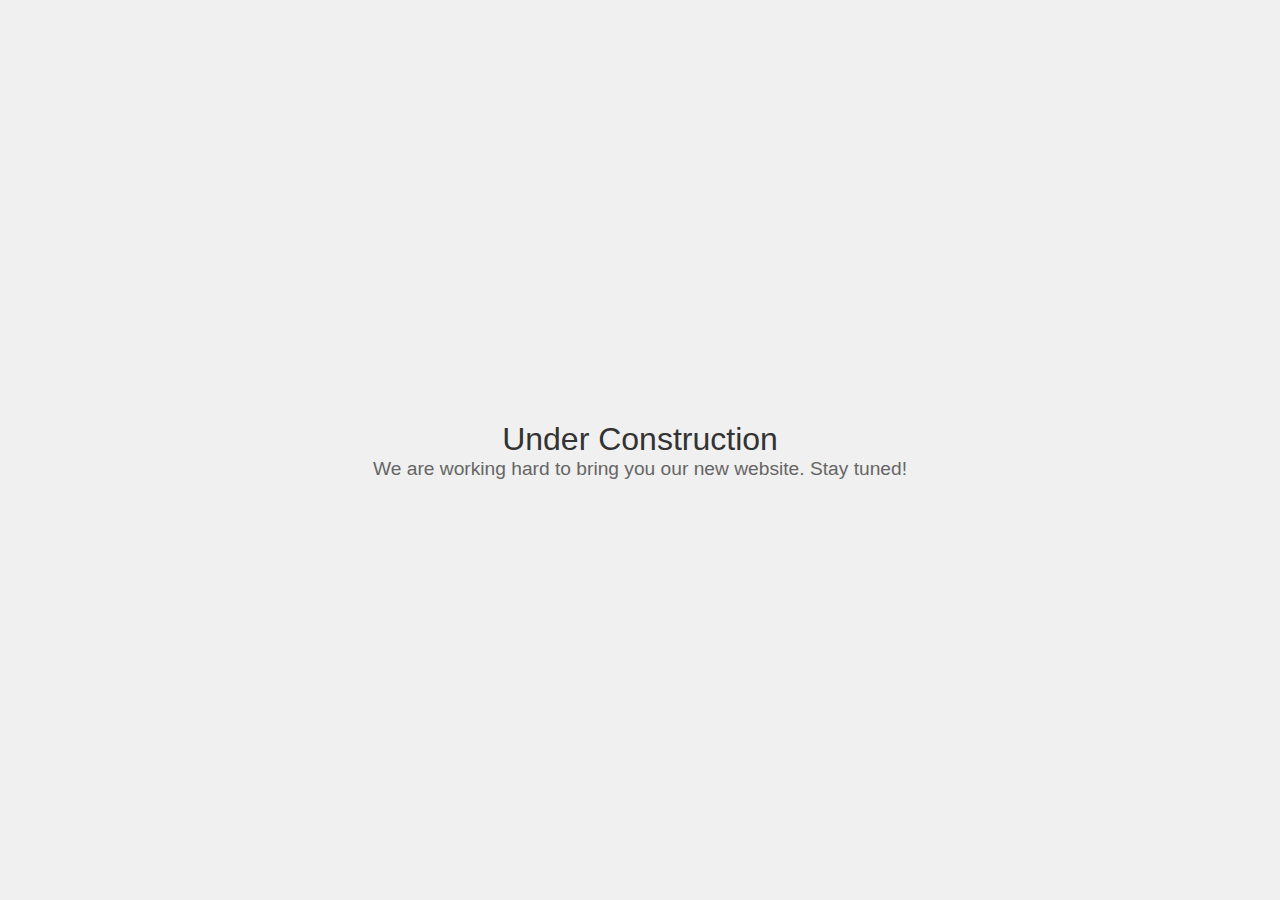
==== index.html @ eb25c492 "added construction page" ====
<!DOCTYPE html>
<html lang="en">
<head>
    <meta charset="UTF-8">
    <meta name="viewport" content="width=device-width, initial-scale=1.0">
    <title>Under Construction</title>
    <style>
        body {
            display: flex;
            justify-content: center;
            align-items: center;
            height: 100vh;
            margin: 0;
            font-family: Arial, sans-serif;
            background-color: #f0f0f0;
        }
        .container {
            text-align: center;
        }
        .title {
            font-size: 2em;
            color: #333;
        }
        .subtitle {
            font-size: 1.2em;
            color: #666;
        }
    </style>
</head>
<body>
    <div class="container">
        <div class="title">Under Construction</div>
        <div class="subtitle">We are working hard to bring you our new website. Stay tuned!</div>
    </div>
</body>
</html>
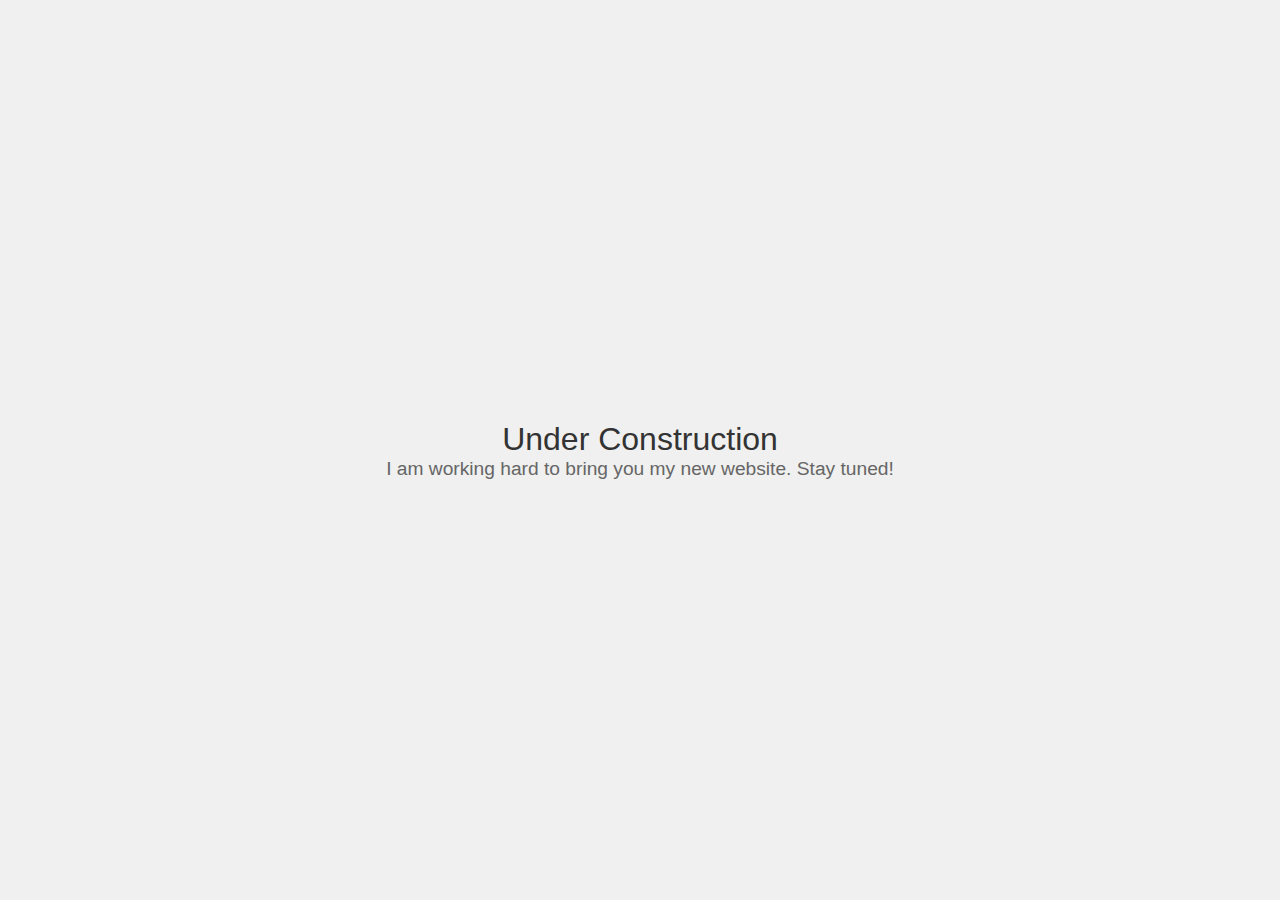
==== commit 0a4beccd: "updated message" ====
--- a/index.html
+++ b/index.html
@@ -30,7 +30,7 @@
 <body>
     <div class="container">
         <div class="title">Under Construction</div>
-        <div class="subtitle">We are working hard to bring you our new website. Stay tuned!</div>
+        <div class="subtitle">I am working hard to bring you my new website. Stay tuned!</div>
     </div>
 </body>
 </html>
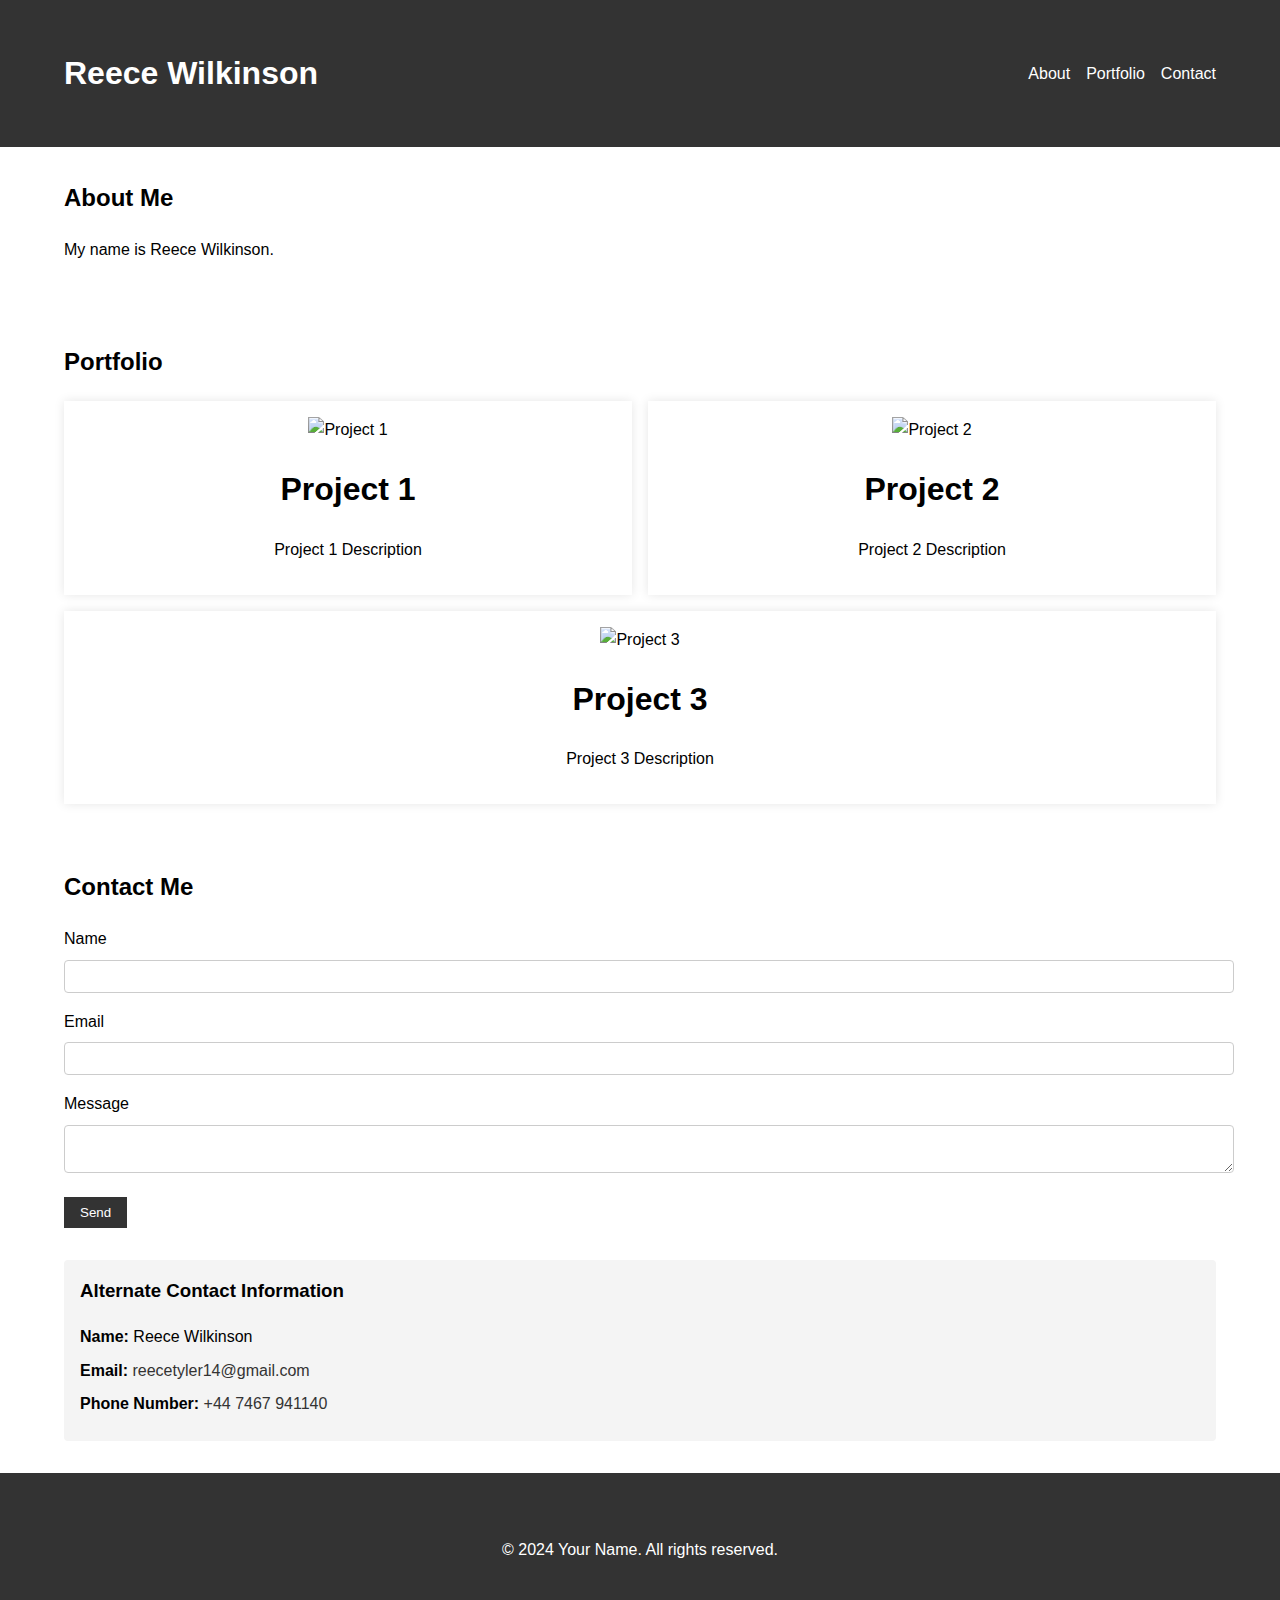
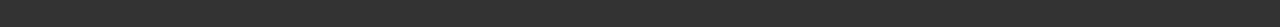
==== commit fc13e20e: "changes names" ====
--- a/index.html
+++ b/index.html
@@ -3,34 +3,78 @@
 <head>
     <meta charset="UTF-8">
     <meta name="viewport" content="width=device-width, initial-scale=1.0">
-    <title>Under Construction</title>
-    <style>
-        body {
-            display: flex;
-            justify-content: center;
-            align-items: center;
-            height: 100vh;
-            margin: 0;
-            font-family: Arial, sans-serif;
-            background-color: #f0f0f0;
-        }
-        .container {
-            text-align: center;
-        }
-        .title {
-            font-size: 2em;
-            color: #333;
-        }
-        .subtitle {
-            font-size: 1.2em;
-            color: #666;
-        }
-    </style>
+    <title>Portfolio</title>
+    <link rel="stylesheet" href="styles.css">
+    <script defer src="script.js"></script>
 </head>
 <body>
-    <div class="container">
-        <div class="title">Under Construction</div>
-        <div class="subtitle">I am working hard to bring you my new website. Stay tuned!</div>
-    </div>
+    <header>
+        <div class="container">
+            <h1>Reece Wilkinson</h1>
+            <nav>
+                <ul>
+                    <li><a href="#about">About</a></li>
+                    <li><a href="#portfolio">Portfolio</a></li>
+                    <li><a href="#contact">Contact</a></li>
+                </ul>
+            </nav>
+        </div>
+    </header>
+
+    <section id="about" class="container">
+        <h2>About Me</h2>
+        <p>My name is Reece Wilkinson.</p>
+    </section>
+
+    <section id="portfolio" class="container">
+        <h2>Portfolio</h2>
+        <div class="gallery">
+            <div class="gallery-item">
+                <img src="image1.jpg" alt="Project 1">
+                <h1>Project 1</h1>
+                <p>Project 1 Description</p>
+            </div>
+            <div class="gallery-item">
+                <img src="image2.jpg" alt="Project 2">
+                <h1>Project 2</h1>
+                <p>Project 2 Description</p>
+            </div>
+            <div class="gallery-item">
+                <img src="image3.jpg" alt="Project 3">
+                <h1>Project 3</h1>
+                <p>Project 3 Description</p>
+            </div>
+        </div>
+    </section>
+
+    <section id="contact" class="container">
+        <h2>Contact Me</h2>
+        <form id="contactForm" action="submit_form.php" method="post">
+            <label for="name">Name</label>
+            <input type="text" id="name" name="name" required>
+        
+            <label for="email">Email</label>
+            <input type="email" id="email" name="email" required>
+        
+            <label for="message">Message</label>
+            <textarea id="message" name="message" required></textarea>
+        
+            <button type="submit">Send</button>
+        </form>
+        <p id="formStatus"></p>
+
+        <div class="alternate-contact">
+            <h3>Alternate Contact Information</h3>
+            <p><strong>Name:</strong> Reece Wilkinson</p>
+            <p><strong>Email:</strong> <a href="mailto:reecetyler14@gmail.com">reecetyler14@gmail.com</a></p>
+            <p><strong>Phone Number:</strong> <a href="tel:+447467941140">+44 7467 941140</a></p>
+        </div>
+    </section>
+
+    <footer>
+        <div class="container">
+            <p>&copy; 2024 Your Name. All rights reserved.</p>
+        </div>
+    </footer>
 </body>
 </html>
--- a/styles.css
+++ b/styles.css
@@ -0,0 +1,158 @@
+body {
+    font-family: Arial, sans-serif;
+    line-height: 1.6;
+    margin: 0;
+    padding: 0;
+}
+
+header {
+    background: #333;
+    color: #fff;
+    padding: 1rem 0;
+}
+
+header .container {
+    display: flex;
+    justify-content: space-between;
+    align-items: center;
+    flex-wrap: wrap;
+}
+
+header h1 {
+    margin: 0;
+}
+
+nav ul {
+    list-style: none;
+    margin: 0;
+    padding: 0;
+    display: flex;
+    flex-wrap: wrap;
+}
+
+nav ul li {
+    margin-left: 1rem;
+}
+
+nav ul li a {
+    color: #fff;
+    text-decoration: none;
+}
+
+.container {
+    width: 90%;
+    margin: 0 auto;
+    padding: 2rem 0;
+}
+
+section h2 {
+    margin-top: 0;
+}
+
+.gallery {
+    display: flex;
+    flex-wrap: wrap;
+    gap: 1rem;
+}
+
+.gallery-item {
+    flex: 1 1 calc(33.333% - 1rem);
+    box-shadow: 0 0 10px rgba(0, 0, 0, 0.1);
+    padding: 1rem;
+    text-align: center;
+}
+
+.gallery-item img {
+    max-width: 100%;
+    height: auto;
+}
+
+form label {
+    display: block;
+    margin-top: 1rem;
+}
+
+form input, form textarea {
+    width: 100%;
+    padding: 0.5rem;
+    margin-top: 0.5rem;
+    border: 1px solid #ccc;
+    border-radius: 4px;
+}
+
+form button {
+    display: inline-block;
+    margin-top: 1rem;
+    padding: 0.5rem 1rem;
+    background: #333;
+    color: #fff;
+    border: none;
+    cursor: pointer;
+}
+
+.alternate-contact {
+    margin-top: 2rem;
+    background: #f4f4f4;
+    padding: 1rem;
+    border-radius: 4px;
+}
+
+.alternate-contact h3 {
+    margin-top: 0;
+}
+
+.alternate-contact p {
+    margin: 0.5rem 0;
+}
+
+.alternate-contact a {
+    color: #333;
+    text-decoration: none;
+}
+
+.alternate-contact a:hover {
+    text-decoration: underline;
+}
+
+footer {
+    background: #333;
+    color: #fff;
+    text-align: center;
+    padding: 1rem 0;
+}
+
+/* Responsive Styles */
+@media (max-width: 768px) {
+    nav ul {
+        flex-direction: column;
+        align-items: center;
+    }
+
+    nav ul li {
+        margin: 0.5rem 0;
+    }
+
+    .gallery-item {
+        flex: 1 1 calc(50% - 1rem);
+    }
+}
+
+@media (max-width: 480px) {
+    header .container {
+        flex-direction: column;
+        align-items: center;
+    }
+
+    .gallery-item {
+        flex: 1 1 100%;
+    }
+
+    form input, form textarea {
+        font-size: 1rem;
+    }
+
+    form button {
+        width: 100%;
+        font-size: 1.2rem;
+    }
+}
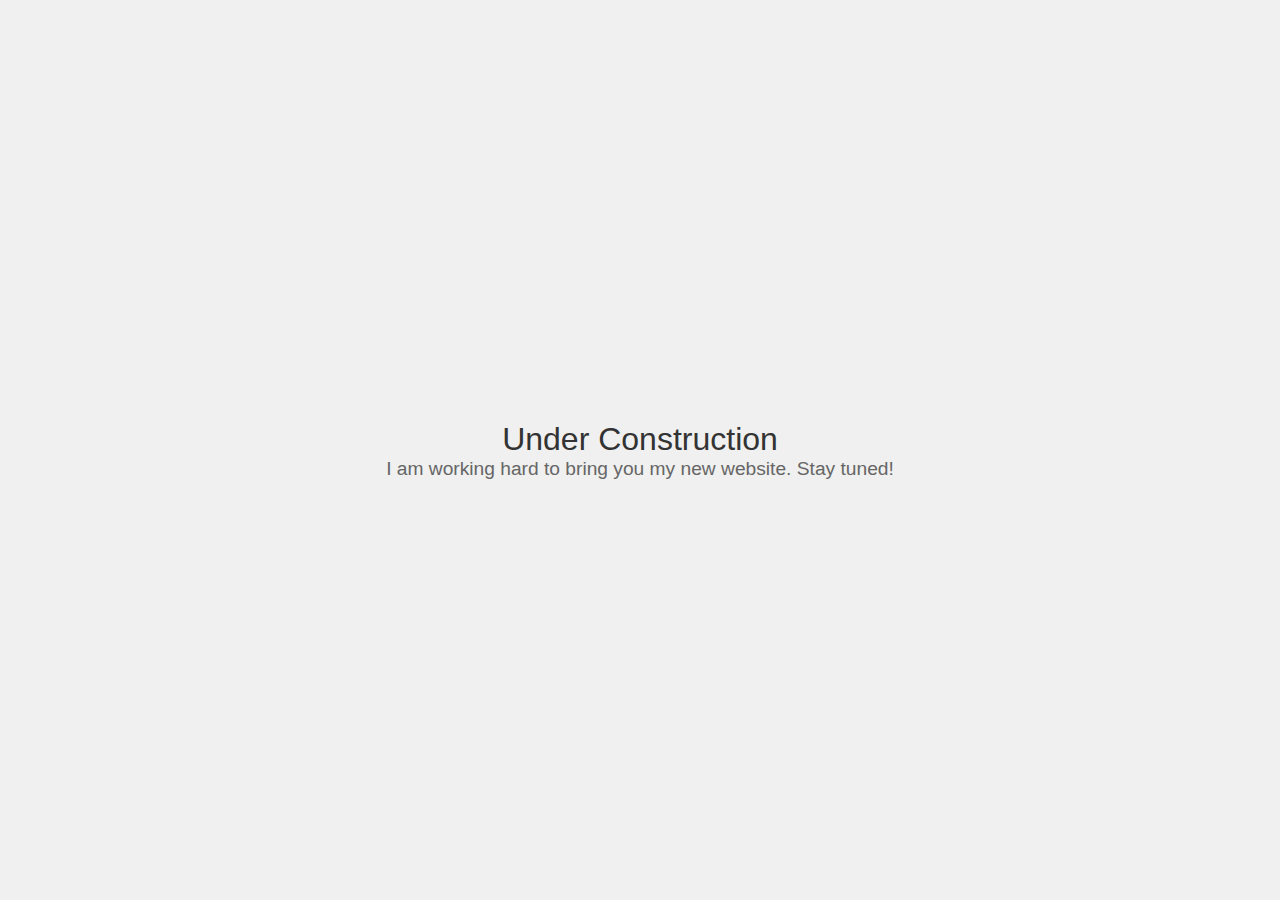
==== commit 4557ff19: "names changed back" ====
--- a/index.html
+++ b/index.html
@@ -3,78 +3,34 @@
 <head>
     <meta charset="UTF-8">
     <meta name="viewport" content="width=device-width, initial-scale=1.0">
-    <title>Portfolio</title>
-    <link rel="stylesheet" href="styles.css">
-    <script defer src="script.js"></script>
+    <title>Under Construction</title>
+    <style>
+        body {
+            display: flex;
+            justify-content: center;
+            align-items: center;
+            height: 100vh;
+            margin: 0;
+            font-family: Arial, sans-serif;
+            background-color: #f0f0f0;
+        }
+        .container {
+            text-align: center;
+        }
+        .title {
+            font-size: 2em;
+            color: #333;
+        }
+        .subtitle {
+            font-size: 1.2em;
+            color: #666;
+        }
+    </style>
 </head>
 <body>
-    <header>
-        <div class="container">
-            <h1>Reece Wilkinson</h1>
-            <nav>
-                <ul>
-                    <li><a href="#about">About</a></li>
-                    <li><a href="#portfolio">Portfolio</a></li>
-                    <li><a href="#contact">Contact</a></li>
-                </ul>
-            </nav>
-        </div>
-    </header>
-
-    <section id="about" class="container">
-        <h2>About Me</h2>
-        <p>My name is Reece Wilkinson.</p>
-    </section>
-
-    <section id="portfolio" class="container">
-        <h2>Portfolio</h2>
-        <div class="gallery">
-            <div class="gallery-item">
-                <img src="image1.jpg" alt="Project 1">
-                <h1>Project 1</h1>
-                <p>Project 1 Description</p>
-            </div>
-            <div class="gallery-item">
-                <img src="image2.jpg" alt="Project 2">
-                <h1>Project 2</h1>
-                <p>Project 2 Description</p>
-            </div>
-            <div class="gallery-item">
-                <img src="image3.jpg" alt="Project 3">
-                <h1>Project 3</h1>
-                <p>Project 3 Description</p>
-            </div>
-        </div>
-    </section>
-
-    <section id="contact" class="container">
-        <h2>Contact Me</h2>
-        <form id="contactForm" action="submit_form.php" method="post">
-            <label for="name">Name</label>
-            <input type="text" id="name" name="name" required>
-        
-            <label for="email">Email</label>
-            <input type="email" id="email" name="email" required>
-        
-            <label for="message">Message</label>
-            <textarea id="message" name="message" required></textarea>
-        
-            <button type="submit">Send</button>
-        </form>
-        <p id="formStatus"></p>
-
-        <div class="alternate-contact">
-            <h3>Alternate Contact Information</h3>
-            <p><strong>Name:</strong> Reece Wilkinson</p>
-            <p><strong>Email:</strong> <a href="mailto:reecetyler14@gmail.com">reecetyler14@gmail.com</a></p>
-            <p><strong>Phone Number:</strong> <a href="tel:+447467941140">+44 7467 941140</a></p>
-        </div>
-    </section>
-
-    <footer>
-        <div class="container">
-            <p>&copy; 2024 Your Name. All rights reserved.</p>
-        </div>
-    </footer>
+    <div class="container">
+        <div class="title">Under Construction</div>
+        <div class="subtitle">I am working hard to bring you my new website. Stay tuned!</div>
+    </div>
 </body>
 </html>
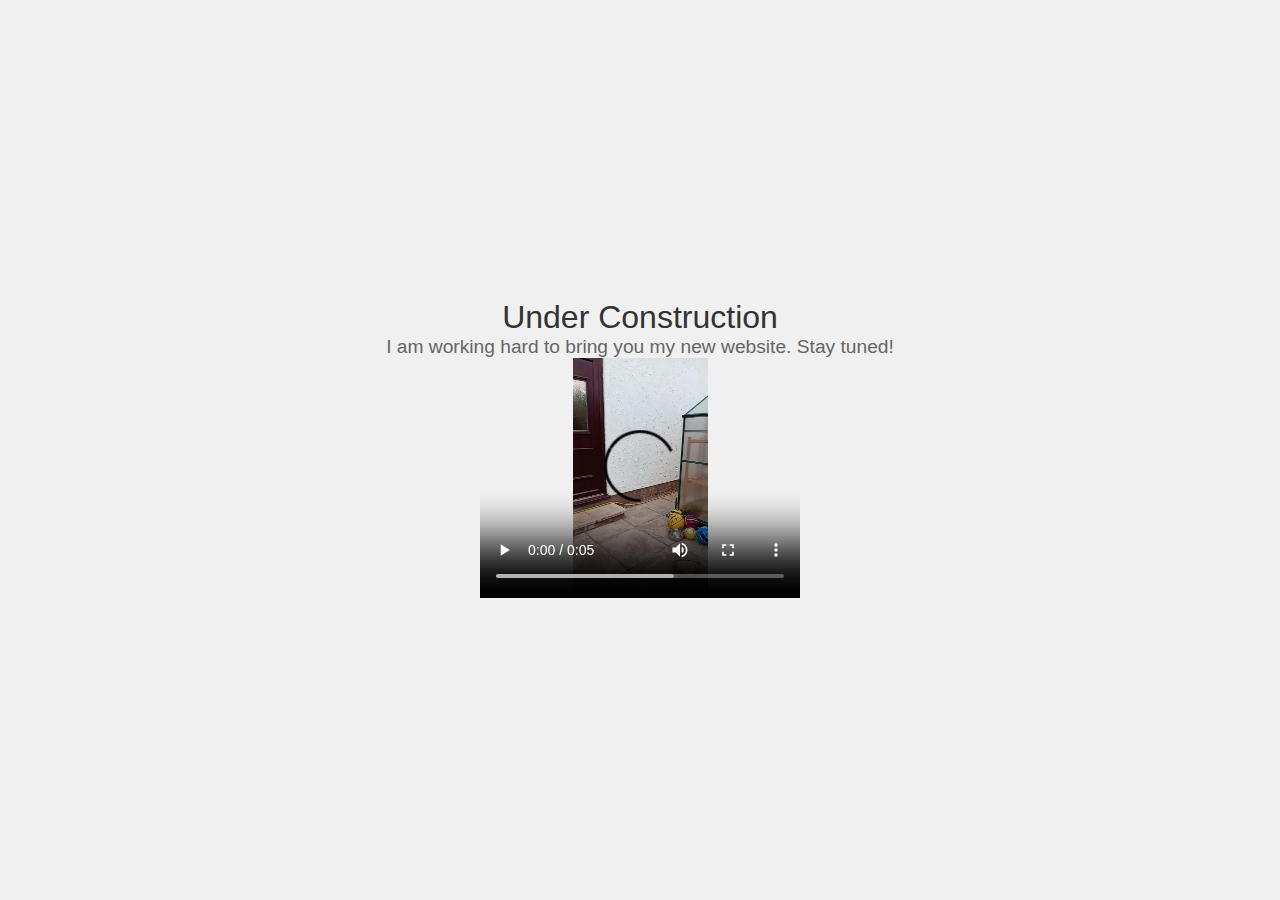
==== commit da15abd6: "asd" ====
--- a/index.html
+++ b/index.html
@@ -31,6 +31,10 @@
     <div class="container">
         <div class="title">Under Construction</div>
         <div class="subtitle">I am working hard to bring you my new website. Stay tuned!</div>
+        <video width="320" height="240" controls>
+            <source src="VID_20240704_203605.mp4" type="video/mp4">
+          Your browser does not support the video tag.
+        </video>
     </div>
 </body>
 </html>
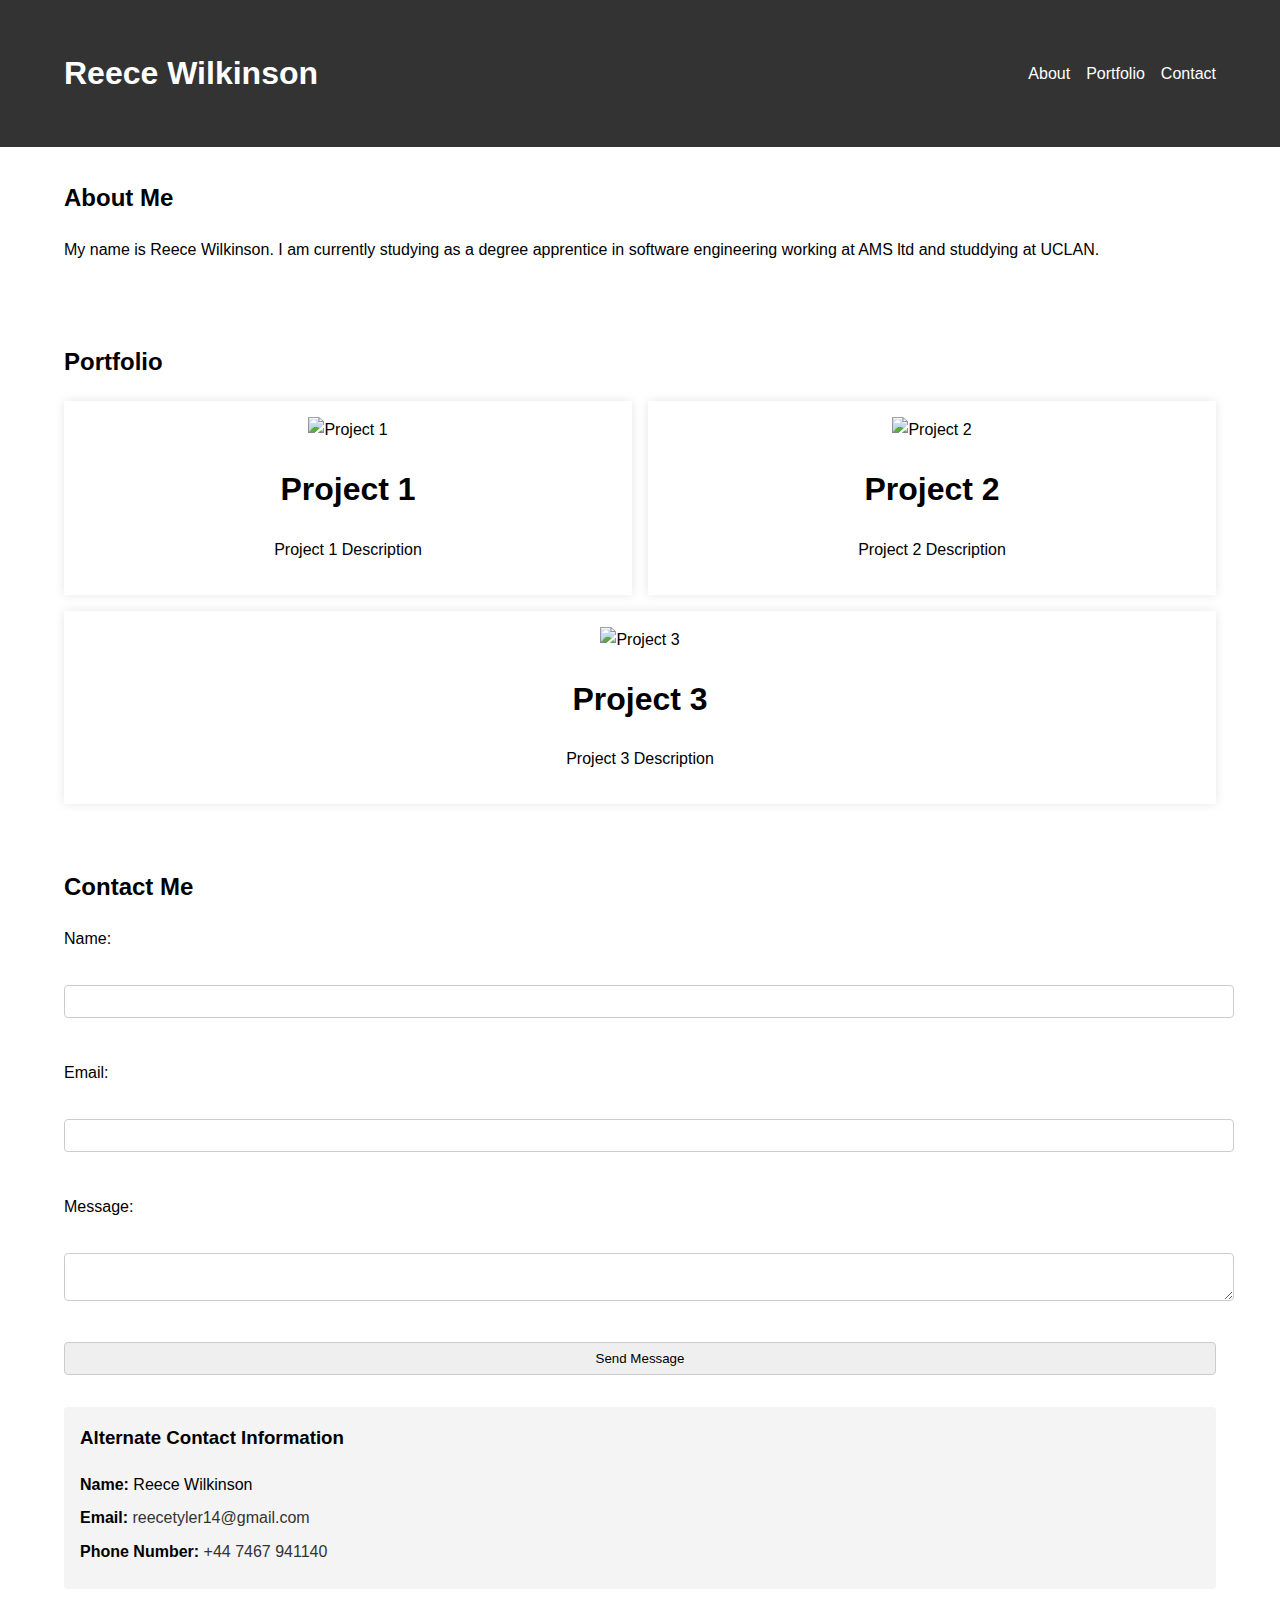
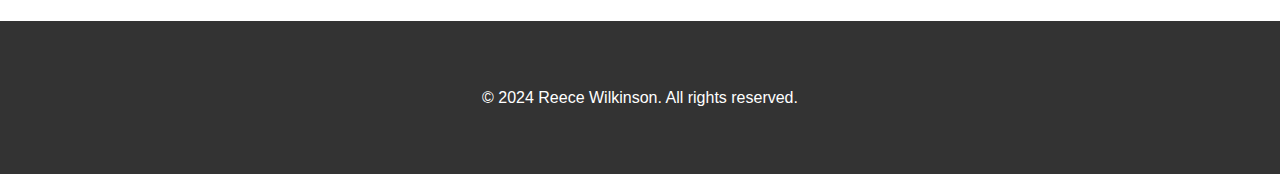
==== commit d5d6ab6f: "new contact page" ====
--- a/index.html
+++ b/index.html
@@ -1,40 +1,80 @@
-<!DOCTYPE html>
-<html lang="en">
-<head>
-    <meta charset="UTF-8">
-    <meta name="viewport" content="width=device-width, initial-scale=1.0">
-    <title>Under Construction</title>
-    <style>
-        body {
-            display: flex;
-            justify-content: center;
-            align-items: center;
-            height: 100vh;
-            margin: 0;
-            font-family: Arial, sans-serif;
-            background-color: #f0f0f0;
-        }
-        .container {
-            text-align: center;
-        }
-        .title {
-            font-size: 2em;
-            color: #333;
-        }
-        .subtitle {
-            font-size: 1.2em;
-            color: #666;
-        }
-    </style>
-</head>
-<body>
-    <div class="container">
-        <div class="title">Under Construction</div>
-        <div class="subtitle">I am working hard to bring you my new website. Stay tuned!</div>
-        <video width="320" height="240" controls>
-            <source src="VID_20240704_203605.mp4" type="video/mp4">
-          Your browser does not support the video tag.
-        </video>
-    </div>
-</body>
-</html>
+<!DOCTYPE html>
+<html lang="en">
+<head>
+    <meta charset="UTF-8">
+    <meta name="viewport" content="width=device-width, initial-scale=1.0">
+    <title>Portfolio</title>
+    <link rel="stylesheet" href="styles.css">
+    <script defer src="script.js"></script>
+</head>
+<body>
+    <header>
+        <div class="container">
+            <h1>Reece Wilkinson</h1>
+            <nav>
+                <ul>
+                    <li><a href="#about">About</a></li>
+                    <li><a href="#portfolio">Portfolio</a></li>
+                    <li><a href="#contact">Contact</a></li>
+                </ul>
+            </nav>
+        </div>
+    </header>
+
+    <section id="about" class="container">
+        <h2>About Me</h2>
+        <p>My name is Reece Wilkinson. I am currently studying as a degree apprentice in software engineering working at AMS ltd and studdying at UCLAN.</p>
+    </section>
+
+    <section id="portfolio" class="container">
+        <h2>Portfolio</h2>
+        <div class="gallery">
+            <div class="gallery-item">
+                <img src="image1.jpg" alt="Project 1">
+                <h1>Project 1</h1>
+                <p>Project 1 Description</p>
+            </div>
+            <div class="gallery-item">
+                <img src="image2.jpg" alt="Project 2">
+                <h1>Project 2</h1>
+                <p>Project 2 Description</p>
+            </div>
+            <div class="gallery-item">
+                <img src="image3.jpg" alt="Project 3">
+                <h1>Project 3</h1>
+                <p>Project 3 Description</p>
+            </div>
+        </div>
+    </section>
+
+    <section id="contact" class="container">
+        <h2>Contact Me</h2>
+        <form action="contact.php" method="POST">
+            <label for="name">Name:</label><br>
+            <input type="text" id="name" name="name" required><br><br>
+    
+            <label for="email">Email:</label><br>
+            <input type="email" id="email" name="email" required><br><br>
+    
+            <label for="message">Message:</label><br>
+            <textarea id="message" name="message" required></textarea><br><br>
+    
+            <input type="submit" value="Send Message">
+        </form>     
+        <p id="formStatus"></p>
+
+        <div class="alternate-contact">
+            <h3>Alternate Contact Information</h3>
+            <p><strong>Name:</strong> Reece Wilkinson</p>
+            <p><strong>Email:</strong> <a href="mailto:reecetyler14@gmail.com">reecetyler14@gmail.com</a></p>
+            <p><strong>Phone Number:</strong> <a href="tel:+447467941140">+44 7467 941140</a></p>
+        </div>
+    </section>
+
+    <footer>
+        <div class="container">
+            <p>&copy; 2024 Reece Wilkinson. All rights reserved.</p>
+        </div>
+    </footer>
+</body>
+</html>
--- a/styles.css
+++ b/styles.css
@@ -0,0 +1,158 @@
+body {
+    font-family: Arial, sans-serif;
+    line-height: 1.6;
+    margin: 0;
+    padding: 0;
+}
+
+header {
+    background: #333;
+    color: #fff;
+    padding: 1rem 0;
+}
+
+header .container {
+    display: flex;
+    justify-content: space-between;
+    align-items: center;
+    flex-wrap: wrap;
+}
+
+header h1 {
+    margin: 0;
+}
+
+nav ul {
+    list-style: none;
+    margin: 0;
+    padding: 0;
+    display: flex;
+    flex-wrap: wrap;
+}
+
+nav ul li {
+    margin-left: 1rem;
+}
+
+nav ul li a {
+    color: #fff;
+    text-decoration: none;
+}
+
+.container {
+    width: 90%;
+    margin: 0 auto;
+    padding: 2rem 0;
+}
+
+section h2 {
+    margin-top: 0;
+}
+
+.gallery {
+    display: flex;
+    flex-wrap: wrap;
+    gap: 1rem;
+}
+
+.gallery-item {
+    flex: 1 1 calc(33.333% - 1rem);
+    box-shadow: 0 0 10px rgba(0, 0, 0, 0.1);
+    padding: 1rem;
+    text-align: center;
+}
+
+.gallery-item img {
+    max-width: 100%;
+    height: auto;
+}
+
+form label {
+    display: block;
+    margin-top: 1rem;
+}
+
+form input, form textarea {
+    width: 100%;
+    padding: 0.5rem;
+    margin-top: 0.5rem;
+    border: 1px solid #ccc;
+    border-radius: 4px;
+}
+
+form button {
+    display: inline-block;
+    margin-top: 1rem;
+    padding: 0.5rem 1rem;
+    background: #333;
+    color: #fff;
+    border: none;
+    cursor: pointer;
+}
+
+.alternate-contact {
+    margin-top: 2rem;
+    background: #f4f4f4;
+    padding: 1rem;
+    border-radius: 4px;
+}
+
+.alternate-contact h3 {
+    margin-top: 0;
+}
+
+.alternate-contact p {
+    margin: 0.5rem 0;
+}
+
+.alternate-contact a {
+    color: #333;
+    text-decoration: none;
+}
+
+.alternate-contact a:hover {
+    text-decoration: underline;
+}
+
+footer {
+    background: #333;
+    color: #fff;
+    text-align: center;
+    padding: 1rem 0;
+}
+
+/* Responsive Styles */
+@media (max-width: 768px) {
+    nav ul {
+        flex-direction: column;
+        align-items: center;
+    }
+
+    nav ul li {
+        margin: 0.5rem 0;
+    }
+
+    .gallery-item {
+        flex: 1 1 calc(50% - 1rem);
+    }
+}
+
+@media (max-width: 480px) {
+    header .container {
+        flex-direction: column;
+        align-items: center;
+    }
+
+    .gallery-item {
+        flex: 1 1 100%;
+    }
+
+    form input, form textarea {
+        font-size: 1rem;
+    }
+
+    form button {
+        width: 100%;
+        font-size: 1.2rem;
+    }
+}
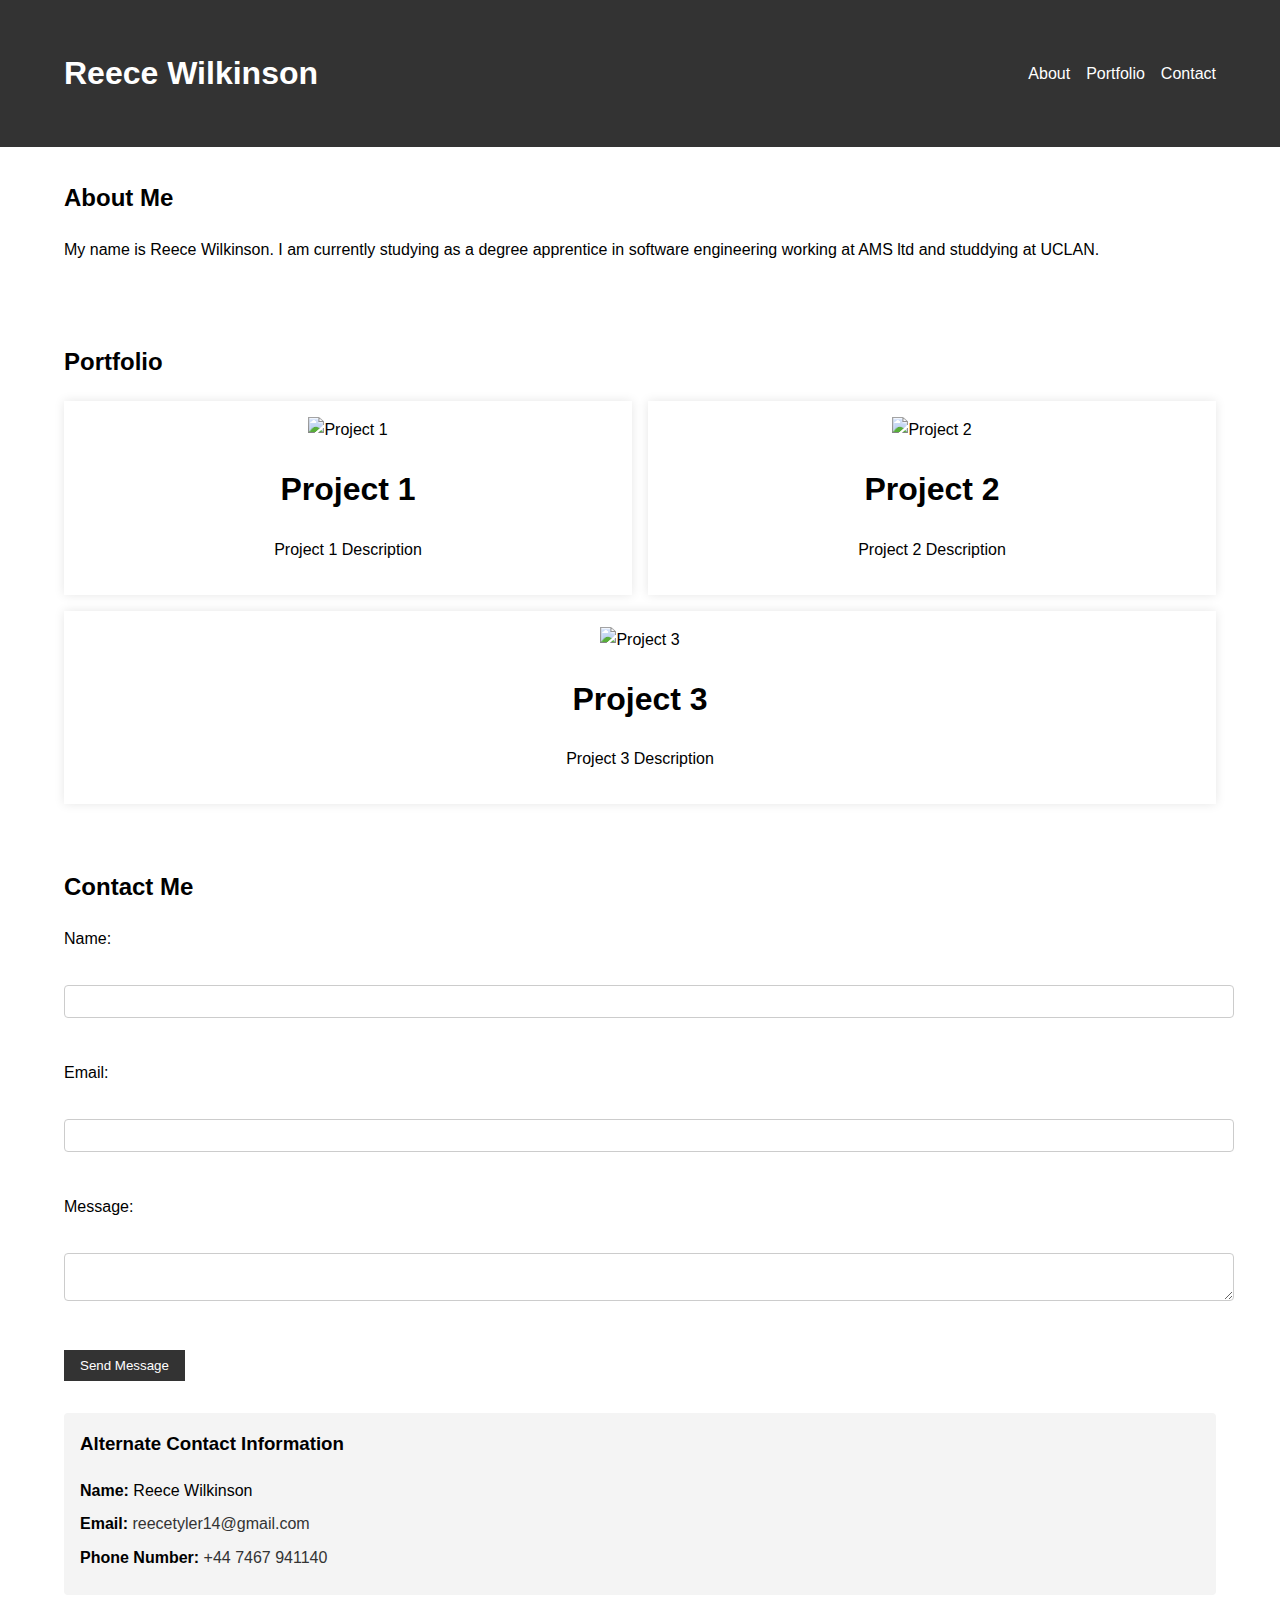
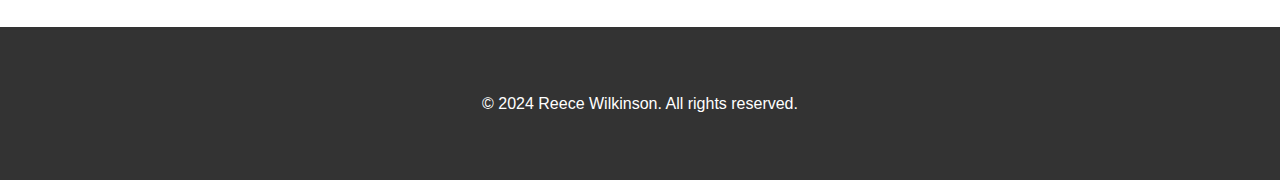
==== commit e5bb5925: "updated formspree tingy" ====
--- a/index.html
+++ b/index.html
@@ -49,7 +49,7 @@
 
     <section id="contact" class="container">
         <h2>Contact Me</h2>
-        <form action="contact.php" method="POST">
+        <form action="https://formspree.io/f/mzzpwjka" method="POST">
             <label for="name">Name:</label><br>
             <input type="text" id="name" name="name" required><br><br>
     
@@ -59,7 +59,7 @@
             <label for="message">Message:</label><br>
             <textarea id="message" name="message" required></textarea><br><br>
     
-            <input type="submit" value="Send Message">
+            <button type="submit">Send Message</button>
         </form>     
         <p id="formStatus"></p>
 
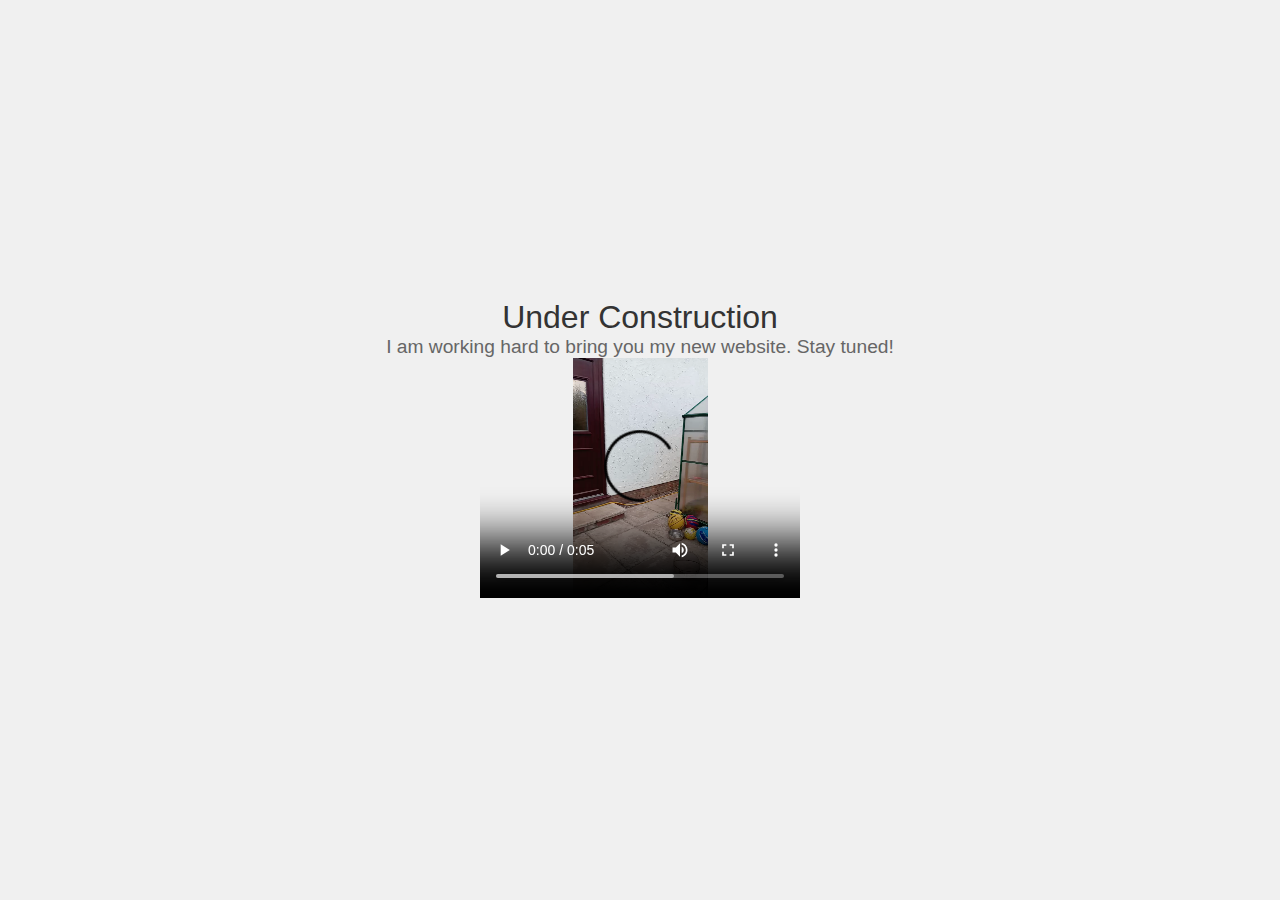
==== commit 2f61b358: "up" ====
--- a/index.html
+++ b/index.html
@@ -1,80 +1,40 @@
-<!DOCTYPE html>
-<html lang="en">
-<head>
-    <meta charset="UTF-8">
-    <meta name="viewport" content="width=device-width, initial-scale=1.0">
-    <title>Portfolio</title>
-    <link rel="stylesheet" href="styles.css">
-    <script defer src="script.js"></script>
-</head>
-<body>
-    <header>
-        <div class="container">
-            <h1>Reece Wilkinson</h1>
-            <nav>
-                <ul>
-                    <li><a href="#about">About</a></li>
-                    <li><a href="#portfolio">Portfolio</a></li>
-                    <li><a href="#contact">Contact</a></li>
-                </ul>
-            </nav>
-        </div>
-    </header>
-
-    <section id="about" class="container">
-        <h2>About Me</h2>
-        <p>My name is Reece Wilkinson. I am currently studying as a degree apprentice in software engineering working at AMS ltd and studdying at UCLAN.</p>
-    </section>
-
-    <section id="portfolio" class="container">
-        <h2>Portfolio</h2>
-        <div class="gallery">
-            <div class="gallery-item">
-                <img src="image1.jpg" alt="Project 1">
-                <h1>Project 1</h1>
-                <p>Project 1 Description</p>
-            </div>
-            <div class="gallery-item">
-                <img src="image2.jpg" alt="Project 2">
-                <h1>Project 2</h1>
-                <p>Project 2 Description</p>
-            </div>
-            <div class="gallery-item">
-                <img src="image3.jpg" alt="Project 3">
-                <h1>Project 3</h1>
-                <p>Project 3 Description</p>
-            </div>
-        </div>
-    </section>
-
-    <section id="contact" class="container">
-        <h2>Contact Me</h2>
-        <form action="https://formspree.io/f/mzzpwjka" method="POST">
-            <label for="name">Name:</label><br>
-            <input type="text" id="name" name="name" required><br><br>
-    
-            <label for="email">Email:</label><br>
-            <input type="email" id="email" name="email" required><br><br>
-    
-            <label for="message">Message:</label><br>
-            <textarea id="message" name="message" required></textarea><br><br>
-    
-            <button type="submit">Send Message</button>
-        </form>     
-        <p id="formStatus"></p>
-
-        <div class="alternate-contact">
-            <h3>Alternate Contact Information</h3>
-            <p><strong>Name:</strong> Reece Wilkinson</p>
-            <p><strong>Email:</strong> <a href="mailto:reecetyler14@gmail.com">reecetyler14@gmail.com</a></p>
-            <p><strong>Phone Number:</strong> <a href="tel:+447467941140">+44 7467 941140</a></p>
-        </div>
-    </section>
-
-    <footer>
-        <div class="container">
-            <p>&copy; 2024 Reece Wilkinson. All rights reserved.</p>
-        </div>
-    </footer>
-</body>
-</html>
+<!DOCTYPE html>
+<html lang="en">
+<head>
+    <meta charset="UTF-8">
+    <meta name="viewport" content="width=device-width, initial-scale=1.0">
+    <title>Under Construction</title>
+    <style>
+        body {
+            display: flex;
+            justify-content: center;
+            align-items: center;
+            height: 100vh;
+            margin: 0;
+            font-family: Arial, sans-serif;
+            background-color: #f0f0f0;
+        }
+        .container {
+            text-align: center;
+        }
+        .title {
+            font-size: 2em;
+            color: #333;
+        }
+        .subtitle {
+            font-size: 1.2em;
+            color: #666;
+        }
+    </style>
+</head>
+<body>
+    <div class="container">
+        <div class="title">Under Construction</div>
+        <div class="subtitle">I am working hard to bring you my new website. Stay tuned!</div>
+        <video width="320" height="240" controls>
+            <source src="VID_20240704_203605.mp4" type="video/mp4">
+          Your browser does not support the video tag.
+        </video>
+    </div>
+</body>
+</html>
